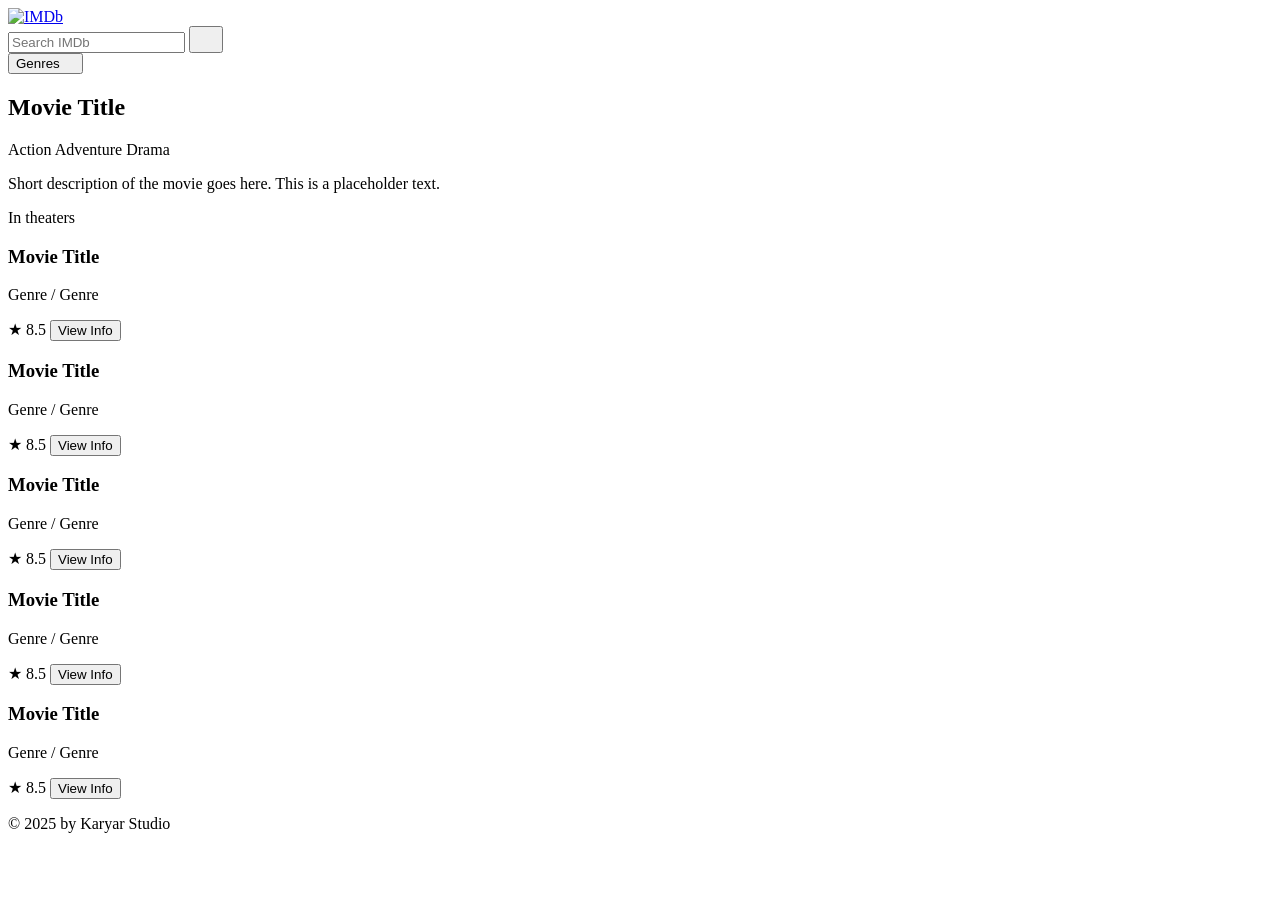
==== index.html @ 92cf8ca8 "adding raw html for first page" ====
<!DOCTYPE html>
<html lang="en">
<head>
  <meta charset="UTF-8">
  <meta name="viewport" content="width=device-width, initial-scale=1.0">
  <title>IMDb - Movie Finder</title>
  <link rel="preconnect" href="https://fonts.googleapis.com">
  <link rel="preconnect" href="https://fonts.gstatic.com" crossorigin>
  <link href="https://fonts.googleapis.com/css2?family=Inter:wght@400;500;600;700&display=swap" rel="stylesheet">
  <link rel="stylesheet" href="css/style.css">
</head>
<body>

  <!-- Header -->
  <header class="header">
    <div class="container header-inner">
      <a href="#" class="logo">
        <img src="assets/imdb-logo.png" alt="IMDb">
      </a>

      <div class="search-box">
        <input type="text" placeholder="Search IMDb" class="search-input">
        <button class="search-btn">
          <svg width="18" height="18" viewBox="0 0 24 24" fill="none" stroke="currentColor" stroke-width="2">
            <circle ></circle>
            <line ></line>
          </svg>
        </button>
      </div>

      <button class="genres-btn">
        Genres
        <svg width="12" height="12" viewBox="0 0 24 24" fill="none" stroke="currentColor" stroke-width="2">
          <polyline></polyline>
        </svg>
      </button>
    </div>
  </header>

  <!-- Main Content -->
  <main class="main">
    <div class="container">

      <!-- Hero Section (ساده) -->
      <section class="hero">
        <div class="hero-content">
          <h1 class="hero-title">Movie Title</h1>
          <div class="hero-tags">
            <span class="tag">Action</span>
            <span class="tag">Adventure</span>
            <span class="tag">Drama</span>
          </div>
          <p class="hero-text">
            Short description of the movie goes here. This is a placeholder text.
          </p>
          <p class="hero-status">In theaters</p>
        </div>
      </section>

      <!-- Movies Grid -->
      <section class="movies-section">
        <div class="movies-grid">

          <!-- کارت خام ۱ -->
          <article class="movie-card">
            <div class="card-poster">
              <!-- اینجا تصویر پوستر میاد -->
            </div>
            <div class="card-body">
              <h3 class="card-title">Movie Title</h3>
              <p class="card-genres">Genre / Genre</p>
              <div class="card-footer">
                <span class="card-rating">★ 8.5</span>
                <button class="card-btn">View Info</button>
              </div>
            </div>
          </article>

          <!-- کارت خام ۲ -->
          <article class="movie-card">
            <div class="card-poster"></div>
            <div class="card-body">
              <h3 class="card-title">Movie Title</h3>
              <p class="card-genres">Genre / Genre</p>
              <div class="card-footer">
                <span class="card-rating">★ 8.5</span>
                <button class="card-btn">View Info</button>
              </div>
            </div>
          </article>

          <!-- کارت خام ۳ -->
          <article class="movie-card">
            <div class="card-poster"></div>
            <div class="card-body">
              <h3 class="card-title">Movie Title</h3>
              <p class="card-genres">Genre / Genre</p>
              <div class="card-footer">
                <span class="card-rating">★ 8.5</span>
                <button class="card-btn">View Info</button>
              </div>
            </div>
          </article>

          <!-- کارت خام ۴ -->
          <article class="movie-card">
            <div class="card-poster"></div>
            <div class="card-body">
              <h3 class="card-title">Movie Title</h3>
              <p class="card-genres">Genre / Genre</p>
              <div class="card-footer">
                <span class="card-rating">★ 8.5</span>
                <button class="card-btn">View Info</button>
              </div>
            </div>
          </article>

          <!-- کارت خام ۵ -->
          <article class="movie-card">
            <div class="card-poster"></div>
            <div class="card-body">
              <h3 class="card-title">Movie Title</h3>
              <p class="card-genres">Genre / Genre</p>
              <div class="card-footer">
                <span class="card-rating">★ 8.5</span>
                <button class="card-btn">View Info</button>
              </div>
            </div>
          </article>

        </div>
      </section>

    </div>
  </main>

  <!-- Footer -->
  <footer class="footer">
    <div class="container">
      <p>© 2025 by Karyar Studio</p>
    </div>
  </footer>

</body>
</html>
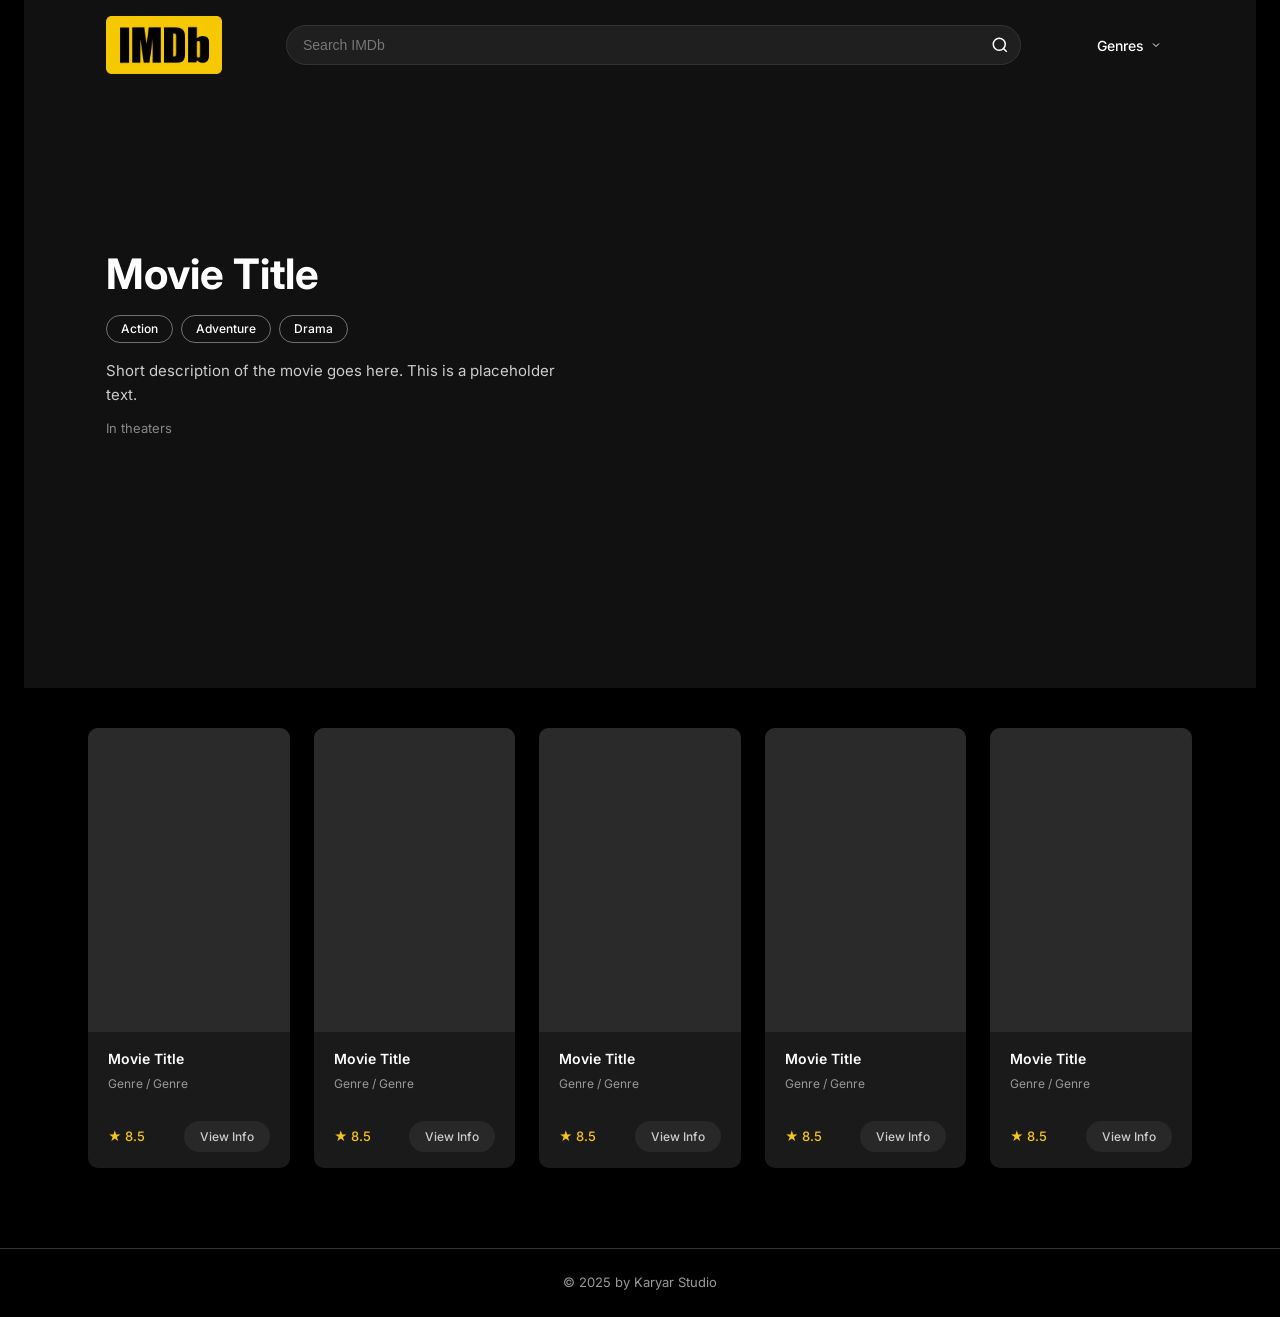
==== commit eb597d19: "fixing style page 1" ====
--- a/index.html
+++ b/index.html
@@ -20,10 +20,10 @@
 
       <div class="search-box">
         <input type="text" placeholder="Search IMDb" class="search-input">
-        <button class="search-btn">
+        <button class="search-btn" aria-label="Search">
           <svg width="18" height="18" viewBox="0 0 24 24" fill="none" stroke="currentColor" stroke-width="2">
-            <circle ></circle>
-            <line ></line>
+            <circle cx="11" cy="11" r="8"></circle>
+            <line x1="21" y1="21" x2="16.65" y2="16.65"></line>
           </svg>
         </button>
       </div>
@@ -31,7 +31,7 @@
       <button class="genres-btn">
         Genres
         <svg width="12" height="12" viewBox="0 0 24 24" fill="none" stroke="currentColor" stroke-width="2">
-          <polyline></polyline>
+          <polyline points="6 9 12 15 18 9"></polyline>
         </svg>
       </button>
     </div>
@@ -41,7 +41,7 @@
   <main class="main">
     <div class="container">
 
-      <!-- Hero Section (ساده) -->
+      <!-- Hero Section -->
       <section class="hero">
         <div class="hero-content">
           <h1 class="hero-title">Movie Title</h1>
@@ -61,14 +61,14 @@
       <section class="movies-section">
         <div class="movies-grid">
 
-          <!-- کارت خام ۱ -->
+          <!-- Card 1 -->
           <article class="movie-card">
-            <div class="card-poster">
-              <!-- اینجا تصویر پوستر میاد -->
-            </div>
+            <div class="card-poster"></div>
             <div class="card-body">
-              <h3 class="card-title">Movie Title</h3>
-              <p class="card-genres">Genre / Genre</p>
+              <div class="card-header">
+                <h3 class="card-title">Movie Title</h3>
+                <p class="card-genres">Genre / Genre</p>
+              </div>
               <div class="card-footer">
                 <span class="card-rating">★ 8.5</span>
                 <button class="card-btn">View Info</button>
@@ -76,12 +76,14 @@
             </div>
           </article>
 
-          <!-- کارت خام ۲ -->
+          <!-- Card 2 -->
           <article class="movie-card">
             <div class="card-poster"></div>
             <div class="card-body">
-              <h3 class="card-title">Movie Title</h3>
-              <p class="card-genres">Genre / Genre</p>
+              <div class="card-header">
+                <h3 class="card-title">Movie Title</h3>
+                <p class="card-genres">Genre / Genre</p>
+              </div>
               <div class="card-footer">
                 <span class="card-rating">★ 8.5</span>
                 <button class="card-btn">View Info</button>
@@ -89,12 +91,14 @@
             </div>
           </article>
 
-          <!-- کارت خام ۳ -->
+          <!-- Card 3 -->
           <article class="movie-card">
             <div class="card-poster"></div>
             <div class="card-body">
-              <h3 class="card-title">Movie Title</h3>
-              <p class="card-genres">Genre / Genre</p>
+              <div class="card-header">
+                <h3 class="card-title">Movie Title</h3>
+                <p class="card-genres">Genre / Genre</p>
+              </div>
               <div class="card-footer">
                 <span class="card-rating">★ 8.5</span>
                 <button class="card-btn">View Info</button>
@@ -102,12 +106,14 @@
             </div>
           </article>
 
-          <!-- کارت خام ۴ -->
+          <!-- Card 4 -->
           <article class="movie-card">
             <div class="card-poster"></div>
             <div class="card-body">
-              <h3 class="card-title">Movie Title</h3>
-              <p class="card-genres">Genre / Genre</p>
+              <div class="card-header">
+                <h3 class="card-title">Movie Title</h3>
+                <p class="card-genres">Genre / Genre</p>
+              </div>
               <div class="card-footer">
                 <span class="card-rating">★ 8.5</span>
                 <button class="card-btn">View Info</button>
@@ -115,12 +121,14 @@
             </div>
           </article>
 
-          <!-- کارت خام ۵ -->
+          <!-- Card 5 -->
           <article class="movie-card">
             <div class="card-poster"></div>
             <div class="card-body">
-              <h3 class="card-title">Movie Title</h3>
-              <p class="card-genres">Genre / Genre</p>
+              <div class="card-header">
+                <h3 class="card-title">Movie Title</h3>
+                <p class="card-genres">Genre / Genre</p>
+              </div>
               <div class="card-footer">
                 <span class="card-rating">★ 8.5</span>
                 <button class="card-btn">View Info</button>
--- a/css/style.css
+++ b/css/style.css
@@ -0,0 +1,387 @@
+/* ==============================
+   Reset & Base
+============================== */
+*,
+*::before,
+*::after {
+  box-sizing: border-box;
+  margin: 0;
+  padding: 0;
+}
+
+:root {
+  --bg: #000000;
+  --bg-card: #1a1a1a;
+  --text: #ffffff;
+  --text-muted: #999999;
+  --accent: #f5c518;
+  --border: #333333;
+  --radius: 10px;
+  --font: 'Inter', sans-serif;
+}
+
+html {
+  scroll-behavior: smooth;
+}
+
+body {
+  font-family: var(--font);
+  background-color: var(--bg);
+  color: var(--text);
+  line-height: 1.5;
+  min-height: 100vh;
+}
+
+img {
+  max-width: 100%;
+  display: block;
+}
+
+a {
+  text-decoration: none;
+  color: inherit;
+}
+
+button {
+  font-family: inherit;
+  cursor: pointer;
+  border: none;
+  background: none;
+  color: inherit;
+}
+
+.container {
+  max-width: 1440px;
+  margin: 0 auto;
+  padding: 0 24px;
+}
+
+/* ==============================
+   Header (overlay on hero)
+============================== */
+.header {
+  position: absolute;
+  top: 0;
+  left: 0;
+  width: 100%;
+  height: 90px;
+  padding: 16px 82px;
+  background: transparent;
+  z-index: 10;
+}
+
+.header-inner {
+  height: 100%;
+  display: flex;
+  align-items: center;
+  justify-content: space-between;
+  gap: 64px;
+  max-width: 1440px;
+  margin: 0 auto;
+}
+
+.logo img {
+  width: 116px;
+  height: 58px;
+  border-radius: 4px;
+  object-fit: contain;
+}
+
+.search-box {
+  flex: 1;
+  max-width: 916px;
+  position: relative;
+}
+
+.search-input {
+  width: 100%;
+  height: 40px;
+  padding: 0 44px 0 16px;
+  background: #1f1f1f;
+  border: 1px solid #333;
+  border-radius: 24px;
+  color: white;
+  font-size: 14px;
+  outline: none;
+  transition: border-color 0.2s;
+}
+
+.search-input::placeholder {
+  color: #777;
+}
+
+.search-input:focus {
+  border-color: var(--accent);
+}
+
+.search-btn {
+  position: absolute;
+  right: 12px;
+  top: 50%;
+  transform: translateY(-50%);
+  color: #fff;
+  display: flex;
+  align-items: center;
+  justify-content: center;
+}
+
+.genres-btn {
+  display: flex;
+  align-items: center;
+  gap: 6px;
+  font-size: 14px;
+  font-weight: 500;
+  padding: 8px 12px;
+  border-radius: 6px;
+  color: #fff;
+  background: transparent;
+  transition: background 0.15s;
+}
+
+.genres-btn:hover {
+  background: rgba(255, 255, 255, 0.1);
+}
+
+/* ==============================
+   Main & Hero
+============================== */
+.main {
+  position: relative;
+  z-index: 1;
+}
+
+.hero {
+  min-height: 688px;
+  background: #111;
+  display: flex;
+  align-items: center;
+  margin-bottom: 40px;
+}
+
+.hero-content {
+  display: flex;
+  flex-direction: column;
+  margin-left: 82px;
+  max-width: 520px;
+}
+
+.hero-title {
+  font-size: 42px;
+  font-weight: 700;
+  margin-bottom: 16px;
+  line-height: 1.2;
+}
+
+.hero-tags {
+  display: flex;
+  flex-wrap: wrap;
+  gap: 8px;
+  margin-bottom: 16px;
+}
+
+.tag {
+  padding: 4px 14px;
+  border: 1px solid rgba(255, 255, 255, 0.4);
+  border-radius: 16px;
+  font-size: 12px;
+  font-weight: 500;
+}
+
+.hero-text {
+  color: #ccc;
+  max-width: 480px;
+  margin-bottom: 12px;
+  font-size: 15px;
+  line-height: 1.6;
+}
+
+.hero-status {
+  font-size: 13px;
+  color: #888;
+}
+
+/* ==============================
+   Movies Grid + Cards
+============================== */
+.movies-section {
+  padding-bottom: 40px;
+}
+
+.movies-grid {
+  display: grid;
+  grid-template-columns: repeat(5, 1fr);
+  gap: 24px;
+  padding: 0 64px;
+}
+
+.movie-card {
+  background: var(--bg-card);
+  border-radius: var(--radius);
+  overflow: hidden;
+  display: flex;
+  flex-direction: column;
+  height: 440px;
+  transition: transform 0.2s ease;
+}
+
+.movie-card:hover {
+  transform: translateY(-4px);
+}
+
+.card-poster {
+  height: 304px;
+  background: #2a2a2a;
+  flex-shrink: 0;
+}
+
+.card-body {
+  display: flex;
+  flex-direction: column;
+  justify-content: space-between;
+  flex: 1;
+  padding: 16px 20px;
+  gap: 12px;
+}
+
+.card-header {
+  display: flex;
+  flex-direction: column;
+  gap: 6px;
+}
+
+.card-title {
+  font-size: 14px;
+  font-weight: 600;
+  white-space: nowrap;
+  overflow: hidden;
+  text-overflow: ellipsis;
+}
+
+.card-genres {
+  font-size: 12px;
+  color: var(--text-muted);
+}
+
+.card-footer {
+  display: flex;
+  align-items: center;
+  justify-content: space-between;
+}
+
+.card-rating {
+  font-size: 13px;
+  font-weight: 500;
+  color: var(--accent);
+}
+
+.card-btn {
+  padding: 8px 16px;
+  background: #282828;
+  border-radius: 16px;
+  font-size: 12px;
+  font-weight: 500;
+  color: #ccc;
+  transition: background 0.15s, color 0.15s;
+}
+
+.card-btn:hover {
+  background: var(--accent);
+  color: #000;
+}
+
+/* ==============================
+   Footer
+============================== */
+.footer {
+  margin-top: 40px;
+  padding: 24px 0;
+  border-top: 1px solid var(--border);
+  text-align: center;
+  font-size: 13px;
+  color: var(--text-muted);
+}
+
+/* ==============================
+   Responsive
+============================== */
+@media (max-width: 1200px) {
+  .movies-grid {
+    grid-template-columns: repeat(4, 1fr);
+    padding: 0 32px;
+  }
+
+  .header {
+    padding: 16px 32px;
+  }
+
+  .hero-content {
+    margin-left: 32px;
+  }
+}
+
+@media (max-width: 900px) {
+  .movies-grid {
+    grid-template-columns: repeat(3, 1fr);
+  }
+
+  .hero-title {
+    font-size: 32px;
+  }
+
+  .header-inner {
+    gap: 24px;
+  }
+}
+
+@media (max-width: 640px) {
+  .header {
+    padding: 12px 16px;
+    height: 70px;
+  }
+
+  .logo img {
+    width: 80px;
+    height: auto;
+  }
+
+  .header-inner {
+    gap: 12px;
+  }
+
+  .genres-btn span {
+    /* keep text */
+  }
+
+  .movies-grid {
+    grid-template-columns: repeat(2, 1fr);
+    gap: 12px;
+    padding: 0 16px;
+  }
+
+  .hero {
+    min-height: 420px;
+  }
+
+  .hero-content {
+    margin-left: 16px;
+    margin-right: 16px;
+  }
+
+  .hero-title {
+    font-size: 24px;
+  }
+
+  .movie-card {
+    height: auto;
+  }
+
+  .card-poster {
+    height: 220px;
+  }
+}
+
+@media (max-width: 400px) {
+  .movies-grid {
+    grid-template-columns: 1fr;
+  }
+}
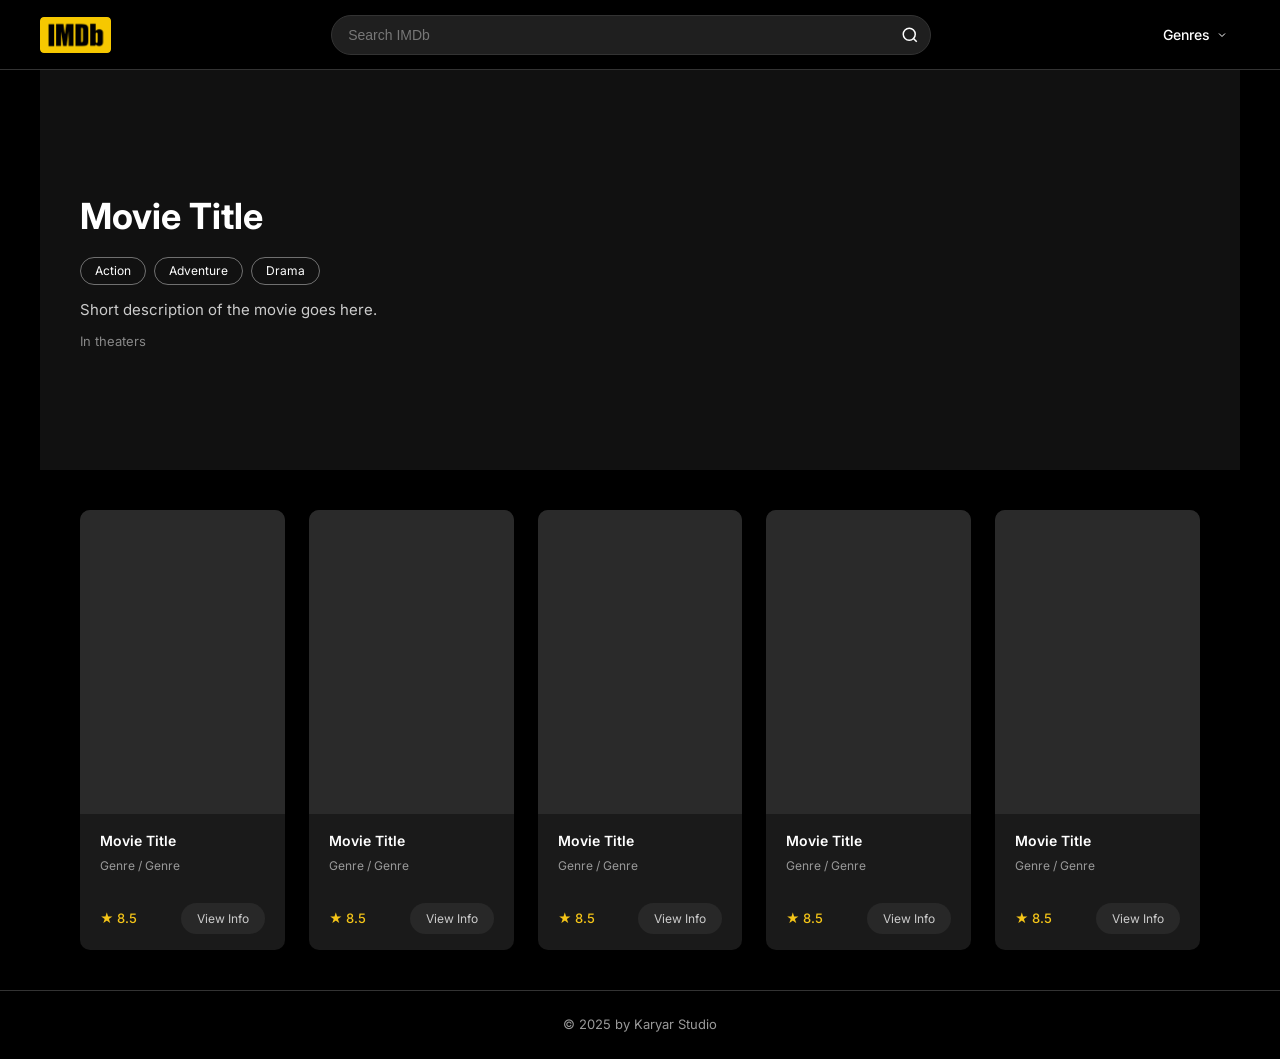
==== commit 260e2c4a: "adding api and html css" ====
--- a/index.html
+++ b/index.html
@@ -10,16 +10,13 @@
   <link rel="stylesheet" href="css/style.css">
 </head>
 <body>
-
-  <!-- Header -->
   <header class="header">
-    <div class="container header-inner">
+    <div class="header-inner">
       <a href="#" class="logo">
-        <img src="assets/imdb-logo.png" alt="IMDb">
+        <img src="assets/imdb-logo.png" alt="IMDb" class="logo-img">
       </a>
-
       <div class="search-box">
-        <input type="text" placeholder="Search IMDb" class="search-input">
+        <input type="text" class="search-input" placeholder="Search IMDb" autocomplete="off">
         <button class="search-btn" aria-label="Search">
           <svg width="18" height="18" viewBox="0 0 24 24" fill="none" stroke="currentColor" stroke-width="2">
             <circle cx="11" cy="11" r="8"></circle>
@@ -27,7 +24,6 @@
           </svg>
         </button>
       </div>
-
       <button class="genres-btn">
         Genres
         <svg width="12" height="12" viewBox="0 0 24 24" fill="none" stroke="currentColor" stroke-width="2">
@@ -37,11 +33,8 @@
     </div>
   </header>
 
-  <!-- Main Content -->
   <main class="main">
     <div class="container">
-
-      <!-- Hero Section -->
       <section class="hero">
         <div class="hero-content">
           <h1 class="hero-title">Movie Title</h1>
@@ -50,18 +43,13 @@
             <span class="tag">Adventure</span>
             <span class="tag">Drama</span>
           </div>
-          <p class="hero-text">
-            Short description of the movie goes here. This is a placeholder text.
-          </p>
+          <p class="hero-text">Short description of the movie goes here.</p>
           <p class="hero-status">In theaters</p>
         </div>
       </section>
 
-      <!-- Movies Grid -->
       <section class="movies-section">
         <div class="movies-grid">
-
-          <!-- Card 1 -->
           <article class="movie-card">
             <div class="card-poster"></div>
             <div class="card-body">
@@ -75,8 +63,6 @@
               </div>
             </div>
           </article>
-
-          <!-- Card 2 -->
           <article class="movie-card">
             <div class="card-poster"></div>
             <div class="card-body">
@@ -90,8 +76,6 @@
               </div>
             </div>
           </article>
-
-          <!-- Card 3 -->
           <article class="movie-card">
             <div class="card-poster"></div>
             <div class="card-body">
@@ -105,8 +89,6 @@
               </div>
             </div>
           </article>
-
-          <!-- Card 4 -->
           <article class="movie-card">
             <div class="card-poster"></div>
             <div class="card-body">
@@ -120,8 +102,6 @@
               </div>
             </div>
           </article>
-
-          <!-- Card 5 -->
           <article class="movie-card">
             <div class="card-poster"></div>
             <div class="card-body">
@@ -135,19 +115,13 @@
               </div>
             </div>
           </article>
-
         </div>
       </section>
-
     </div>
   </main>
 
-  <!-- Footer -->
   <footer class="footer">
-    <div class="container">
-      <p>© 2025 by Karyar Studio</p>
-    </div>
+    <p>© 2025 by Karyar Studio</p>
   </footer>
-
 </body>
 </html>
--- a/css/style.css
+++ b/css/style.css
@@ -1,9 +1,4 @@
-/* ==============================
-   Reset & Base
-============================== */
-*,
-*::before,
-*::after {
+*, *::before, *::after {
   box-sizing: border-box;
   margin: 0;
   padding: 0;
@@ -53,21 +48,16 @@
 .container {
   max-width: 1440px;
   margin: 0 auto;
-  padding: 0 24px;
-}
-
-/* ==============================
-   Header (overlay on hero)
-============================== */
+  padding: 0 40px;
+}
+
 .header {
-  position: absolute;
+  background: #000;
+  height: 70px;
+  position: sticky;
   top: 0;
-  left: 0;
-  width: 100%;
-  height: 90px;
-  padding: 16px 82px;
-  background: transparent;
-  z-index: 10;
+  z-index: 100;
+  border-bottom: 1px solid var(--border);
 }
 
 .header-inner {
@@ -75,21 +65,21 @@
   display: flex;
   align-items: center;
   justify-content: space-between;
-  gap: 64px;
+  gap: 40px;
   max-width: 1440px;
   margin: 0 auto;
-}
-
-.logo img {
-  width: 116px;
-  height: 58px;
+  padding: 0 40px;
+}
+
+.logo-img {
+  height: 36px;
+  width: auto;
   border-radius: 4px;
-  object-fit: contain;
 }
 
 .search-box {
   flex: 1;
-  max-width: 916px;
+  max-width: 600px;
   position: relative;
 }
 
@@ -103,7 +93,6 @@
   color: white;
   font-size: 14px;
   outline: none;
-  transition: border-color 0.2s;
 }
 
 .search-input::placeholder {
@@ -121,8 +110,6 @@
   transform: translateY(-50%);
   color: #fff;
   display: flex;
-  align-items: center;
-  justify-content: center;
 }
 
 .genres-btn {
@@ -134,24 +121,18 @@
   padding: 8px 12px;
   border-radius: 6px;
   color: #fff;
-  background: transparent;
-  transition: background 0.15s;
 }
 
 .genres-btn:hover {
-  background: rgba(255, 255, 255, 0.1);
-}
-
-/* ==============================
-   Main & Hero
-============================== */
+  background: #1f1f1f;
+}
+
 .main {
-  position: relative;
-  z-index: 1;
+  padding-bottom: 40px;
 }
 
 .hero {
-  min-height: 688px;
+  min-height: 400px;
   background: #111;
   display: flex;
   align-items: center;
@@ -159,24 +140,20 @@
 }
 
 .hero-content {
-  display: flex;
-  flex-direction: column;
-  margin-left: 82px;
+  margin-left: 40px;
   max-width: 520px;
 }
 
 .hero-title {
-  font-size: 42px;
+  font-size: 36px;
   font-weight: 700;
-  margin-bottom: 16px;
-  line-height: 1.2;
+  margin-bottom: 14px;
 }
 
 .hero-tags {
   display: flex;
-  flex-wrap: wrap;
   gap: 8px;
-  margin-bottom: 16px;
+  margin-bottom: 14px;
 }
 
 .tag {
@@ -184,15 +161,13 @@
   border: 1px solid rgba(255, 255, 255, 0.4);
   border-radius: 16px;
   font-size: 12px;
-  font-weight: 500;
 }
 
 .hero-text {
   color: #ccc;
+  font-size: 15px;
+  margin-bottom: 10px;
   max-width: 480px;
-  margin-bottom: 12px;
-  font-size: 15px;
-  line-height: 1.6;
 }
 
 .hero-status {
@@ -200,18 +175,14 @@
   color: #888;
 }
 
-/* ==============================
-   Movies Grid + Cards
-============================== */
 .movies-section {
-  padding-bottom: 40px;
+  padding: 0 40px;
 }
 
 .movies-grid {
   display: grid;
   grid-template-columns: repeat(5, 1fr);
   gap: 24px;
-  padding: 0 64px;
 }
 
 .movie-card {
@@ -221,7 +192,7 @@
   display: flex;
   flex-direction: column;
   height: 440px;
-  transition: transform 0.2s ease;
+  transition: transform 0.2s;
 }
 
 .movie-card:hover {
@@ -279,9 +250,7 @@
   background: #282828;
   border-radius: 16px;
   font-size: 12px;
-  font-weight: 500;
   color: #ccc;
-  transition: background 0.15s, color 0.15s;
 }
 
 .card-btn:hover {
@@ -289,11 +258,7 @@
   color: #000;
 }
 
-/* ==============================
-   Footer
-============================== */
 .footer {
-  margin-top: 40px;
   padding: 24px 0;
   border-top: 1px solid var(--border);
   text-align: center;
@@ -301,87 +266,40 @@
   color: var(--text-muted);
 }
 
-/* ==============================
-   Responsive
-============================== */
-@media (max-width: 1200px) {
+@media (max-width: 1100px) {
   .movies-grid {
     grid-template-columns: repeat(4, 1fr);
-    padding: 0 32px;
-  }
-
-  .header {
-    padding: 16px 32px;
-  }
-
-  .hero-content {
-    margin-left: 32px;
-  }
-}
-
-@media (max-width: 900px) {
+  }
+}
+
+@media (max-width: 800px) {
   .movies-grid {
     grid-template-columns: repeat(3, 1fr);
   }
-
   .hero-title {
-    font-size: 32px;
-  }
-
-  .header-inner {
-    gap: 24px;
-  }
-}
-
-@media (max-width: 640px) {
-  .header {
-    padding: 12px 16px;
-    height: 70px;
-  }
-
-  .logo img {
-    width: 80px;
-    height: auto;
-  }
-
-  .header-inner {
-    gap: 12px;
-  }
-
-  .genres-btn span {
-    /* keep text */
-  }
-
+    font-size: 28px;
+  }
+}
+
+@media (max-width: 600px) {
   .movies-grid {
     grid-template-columns: repeat(2, 1fr);
     gap: 12px;
+  }
+  .header-inner {
+    gap: 12px;
     padding: 0 16px;
   }
-
-  .hero {
-    min-height: 420px;
-  }
-
+  .movies-section {
+    padding: 0 16px;
+  }
   .hero-content {
     margin-left: 16px;
-    margin-right: 16px;
-  }
-
-  .hero-title {
-    font-size: 24px;
-  }
-
+  }
   .movie-card {
     height: auto;
   }
-
   .card-poster {
     height: 220px;
   }
 }
-
-@media (max-width: 400px) {
-  .movies-grid {
-    grid-template-columns: 1fr;
-  }
-}
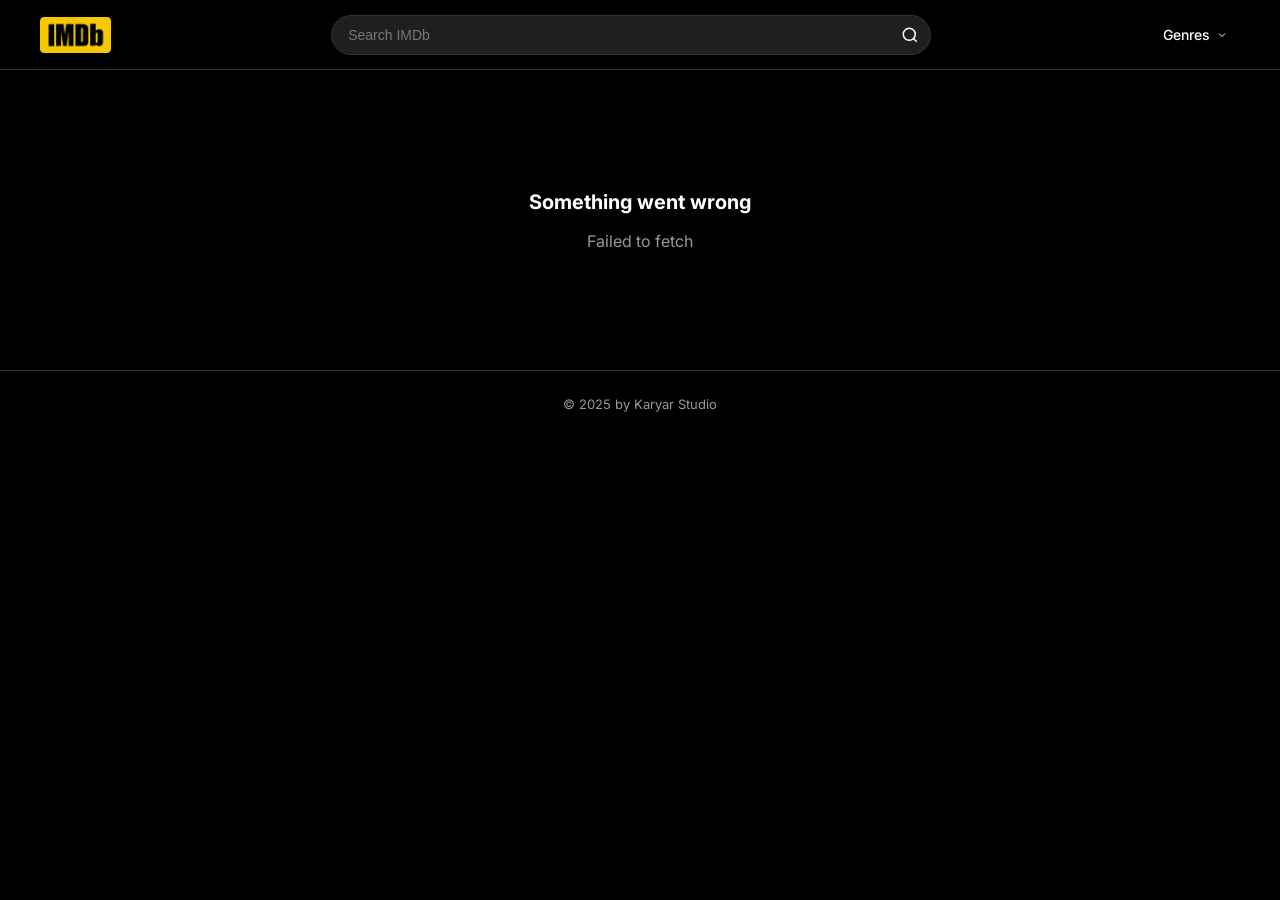
==== commit 34551749: "Adding API , router and home page rendering in app" ====
--- a/index.html
+++ b/index.html
@@ -12,19 +12,19 @@
 <body>
   <header class="header">
     <div class="header-inner">
-      <a href="#" class="logo">
+      <a href="#/" class="logo">
         <img src="assets/imdb-logo.png" alt="IMDb" class="logo-img">
       </a>
       <div class="search-box">
-        <input type="text" class="search-input" placeholder="Search IMDb" autocomplete="off">
-        <button class="search-btn" aria-label="Search">
+        <input type="text" id="search-input" class="search-input" placeholder="Search IMDb" autocomplete="off">
+        <button class="search-btn" id="search-btn" aria-label="Search">
           <svg width="18" height="18" viewBox="0 0 24 24" fill="none" stroke="currentColor" stroke-width="2">
             <circle cx="11" cy="11" r="8"></circle>
             <line x1="21" y1="21" x2="16.65" y2="16.65"></line>
           </svg>
         </button>
       </div>
-      <button class="genres-btn">
+      <button class="genres-btn" id="genres-btn">
         Genres
         <svg width="12" height="12" viewBox="0 0 24 24" fill="none" stroke="currentColor" stroke-width="2">
           <polyline points="6 9 12 15 18 9"></polyline>
@@ -33,95 +33,12 @@
     </div>
   </header>
 
-  <main class="main">
-    <div class="container">
-      <section class="hero">
-        <div class="hero-content">
-          <h1 class="hero-title">Movie Title</h1>
-          <div class="hero-tags">
-            <span class="tag">Action</span>
-            <span class="tag">Adventure</span>
-            <span class="tag">Drama</span>
-          </div>
-          <p class="hero-text">Short description of the movie goes here.</p>
-          <p class="hero-status">In theaters</p>
-        </div>
-      </section>
-
-      <section class="movies-section">
-        <div class="movies-grid">
-          <article class="movie-card">
-            <div class="card-poster"></div>
-            <div class="card-body">
-              <div class="card-header">
-                <h3 class="card-title">Movie Title</h3>
-                <p class="card-genres">Genre / Genre</p>
-              </div>
-              <div class="card-footer">
-                <span class="card-rating">★ 8.5</span>
-                <button class="card-btn">View Info</button>
-              </div>
-            </div>
-          </article>
-          <article class="movie-card">
-            <div class="card-poster"></div>
-            <div class="card-body">
-              <div class="card-header">
-                <h3 class="card-title">Movie Title</h3>
-                <p class="card-genres">Genre / Genre</p>
-              </div>
-              <div class="card-footer">
-                <span class="card-rating">★ 8.5</span>
-                <button class="card-btn">View Info</button>
-              </div>
-            </div>
-          </article>
-          <article class="movie-card">
-            <div class="card-poster"></div>
-            <div class="card-body">
-              <div class="card-header">
-                <h3 class="card-title">Movie Title</h3>
-                <p class="card-genres">Genre / Genre</p>
-              </div>
-              <div class="card-footer">
-                <span class="card-rating">★ 8.5</span>
-                <button class="card-btn">View Info</button>
-              </div>
-            </div>
-          </article>
-          <article class="movie-card">
-            <div class="card-poster"></div>
-            <div class="card-body">
-              <div class="card-header">
-                <h3 class="card-title">Movie Title</h3>
-                <p class="card-genres">Genre / Genre</p>
-              </div>
-              <div class="card-footer">
-                <span class="card-rating">★ 8.5</span>
-                <button class="card-btn">View Info</button>
-              </div>
-            </div>
-          </article>
-          <article class="movie-card">
-            <div class="card-poster"></div>
-            <div class="card-body">
-              <div class="card-header">
-                <h3 class="card-title">Movie Title</h3>
-                <p class="card-genres">Genre / Genre</p>
-              </div>
-              <div class="card-footer">
-                <span class="card-rating">★ 8.5</span>
-                <button class="card-btn">View Info</button>
-              </div>
-            </div>
-          </article>
-        </div>
-      </section>
-    </div>
-  </main>
+  <main id="app"></main>
 
   <footer class="footer">
     <p>© 2025 by Karyar Studio</p>
   </footer>
+
+  <script type="module" src="js/app.js"></script>
 </body>
 </html>
--- a/css/style.css
+++ b/css/style.css
@@ -9,6 +9,7 @@
   --bg-card: #1a1a1a;
   --text: #ffffff;
   --text-muted: #999999;
+  --text-secondary: #cccccc;
   --accent: #f5c518;
   --border: #333333;
   --radius: 10px;
@@ -43,12 +44,6 @@
   border: none;
   background: none;
   color: inherit;
-}
-
-.container {
-  max-width: 1440px;
-  margin: 0 auto;
-  padding: 0 40px;
 }
 
 .header {
@@ -128,54 +123,439 @@
 }
 
 .main {
-  padding-bottom: 40px;
-}
-
-.hero {
-  min-height: 400px;
-  background: #111;
-  display: flex;
-  align-items: center;
-  margin-bottom: 40px;
-}
-
-.hero-content {
-  margin-left: 40px;
-  max-width: 520px;
-}
-
-.hero-title {
+  padding-top: 32px;
+  padding-bottom: 60px;
+}
+
+.detail-container {
+  max-width: 1440px;
+  margin: 0 auto;
+  padding: 0 40px;
+}
+
+.detail-top {
+  display: flex;
+  align-items: center;
+  justify-content: space-between;
+  gap: 24px;
+  margin-bottom: 24px;
+}
+
+.detail-title {
   font-size: 36px;
   font-weight: 700;
-  margin-bottom: 14px;
-}
-
-.hero-tags {
-  display: flex;
+  margin-bottom: 6px;
+  line-height: 1.2;
+}
+
+.detail-meta {
+  font-size: 14px;
+  color: var(--text-muted);
+}
+
+.detail-rating-badge {
+  display: flex;
+  align-items: center;
+  gap: 6px;
+  background: #1f1f1f;
+  padding: 8px 14px;
+  border-radius: 20px;
+  font-size: 14px;
+  font-weight: 600;
+  white-space: nowrap;
+}
+
+.detail-rating-badge .star {
+  color: var(--accent);
+}
+
+.detail-rating-badge .votes {
+  color: var(--text-muted);
+  font-weight: 400;
+  font-size: 13px;
+}
+
+.detail-main {
+  display: flex;
+  gap: 32px;
+  margin-bottom: 48px;
+}
+
+.detail-poster {
+  flex-shrink: 0;
+  width: 280px;
+}
+
+.poster-placeholder {
+  width: 100%;
+  aspect-ratio: 2 / 3;
+  background: #2a2a2a;
+  border-radius: 8px;
+}
+
+.detail-info {
+  flex: 1;
+  min-width: 0;
+  display: flex;
+  flex-direction: column;
+  gap: 18px;
+}
+
+.info-row {
+  display: flex;
+  gap: 16px;
+  align-items: flex-start;
+}
+
+.info-label {
+  width: 80px;
+  flex-shrink: 0;
+  font-size: 14px;
+  font-weight: 500;
+  color: var(--text-muted);
+  padding-top: 2px;
+}
+
+.info-text {
+  font-size: 15px;
+  color: var(--text-secondary);
+  line-height: 1.6;
+}
+
+.info-tags {
+  display: flex;
+  flex-wrap: wrap;
   gap: 8px;
-  margin-bottom: 14px;
 }
 
 .tag {
-  padding: 4px 14px;
-  border: 1px solid rgba(255, 255, 255, 0.4);
+  padding: 5px 14px;
+  background: #2a2a2a;
   border-radius: 16px;
+  font-size: 13px;
+  color: #ddd;
+}
+
+.detail-images {
+  display: flex;
+  gap: 16px;
+  overflow-x: auto;
+  margin-top: 4px;
+}
+
+.scene-img {
+  width: 180px;
+  height: 100px;
+  background: #2a2a2a;
+  border-radius: 8px;
+  flex-shrink: 0;
+}
+
+.cast-section {
+  margin-top: 20px;
+}
+
+.cast-title {
+  font-size: 22px;
+  font-weight: 600;
+  margin-bottom: 24px;
+  display: flex;
+  align-items: center;
+  gap: 10px;
+}
+
+.cast-title .dot {
+  width: 8px;
+  height: 8px;
+  background: var(--accent);
+  border-radius: 50%;
+  display: inline-block;
+}
+
+.cast-grid {
+  display: grid;
+  grid-template-columns: repeat(6, 1fr);
+  gap: 32px;
+}
+
+.cast-card {
+  text-align: left;
+}
+
+.cast-photo {
+  width: 100%;
+  aspect-ratio: 1 / 1;
+  background: #2a2a2a;
+  border-radius: 10px;
+  margin-bottom: 10px;
+}
+
+.cast-name {
+  font-size: 13px;
+  font-weight: 500;
+  margin-bottom: 2px;
+}
+
+.cast-character {
   font-size: 12px;
-}
-
-.hero-text {
-  color: #ccc;
+  color: var(--text-muted);
+}
+
+.genres-layout {
+  display: flex;
+  gap: 32px;
+  align-items: flex-start;
+  max-width: 1440px;
+  margin: 0 auto;
+  padding: 0 40px;
+}
+
+.genres-sidebar {
+  width: 200px;
+  flex-shrink: 0;
+  position: sticky;
+  top: 90px;
+}
+
+.sidebar-title {
+  font-size: 18px;
+  font-weight: 600;
+  margin-bottom: 16px;
+  display: flex;
+  align-items: center;
+  gap: 8px;
+}
+
+.sidebar-title .dot {
+  width: 8px;
+  height: 8px;
+  background: var(--accent);
+  border-radius: 50%;
+}
+
+.genres-list {
+  background: #111;
+  border-radius: 10px;
+  padding: 12px 0;
+  display: flex;
+  flex-direction: column;
+  gap: 2px;
+}
+
+.genre-item {
+  padding: 10px 16px;
+  font-size: 14px;
+  font-weight: 500;
+  color: #c3c3c3;
+  border-left: 3px solid transparent;
+  display: block;
+}
+
+.genre-item:hover {
+  background: #1a1a1a;
+  color: #fff;
+}
+
+.genre-item.active {
+  background: #1a1a1a;
+  color: var(--accent);
+  border-left-color: var(--accent);
+  font-weight: 600;
+}
+
+.genres-content {
+  flex: 1;
+  min-width: 0;
+}
+
+.genres-toolbar {
+  display: flex;
+  align-items: center;
+  justify-content: space-between;
+  margin-bottom: 20px;
+}
+
+.sort-btn {
+  display: flex;
+  align-items: center;
+  gap: 8px;
+  padding: 8px 16px;
+  background: #1a1a1a;
+  border-radius: 20px;
+  font-size: 13px;
+  color: var(--text-secondary);
+}
+
+.titles-count {
+  font-size: 13px;
+  color: var(--text-muted);
+}
+
+.genre-movie-list {
+  display: flex;
+  flex-direction: column;
+  gap: 16px;
+}
+
+.genre-movie-card {
+  display: flex;
+  gap: 20px;
+  background: var(--bg-card);
+  border-radius: 12px;
+  padding: 16px 20px;
+}
+
+.g-poster {
+  width: 110px;
+  height: 160px;
+  background: #2a2a2a;
+  border-radius: 8px;
+  flex-shrink: 0;
+}
+
+.g-info {
+  flex: 1;
+  min-width: 0;
+  display: flex;
+  flex-direction: column;
+  gap: 6px;
+}
+
+.g-top {
+  display: flex;
+  align-items: flex-start;
+  justify-content: space-between;
+  gap: 12px;
+}
+
+.g-title {
+  font-size: 18px;
+  font-weight: 700;
+}
+
+.g-rating {
   font-size: 15px;
-  margin-bottom: 10px;
-  max-width: 480px;
-}
-
-.hero-status {
-  font-size: 13px;
-  color: #888;
-}
-
-.movies-section {
+  font-weight: 600;
+  color: var(--accent);
+  white-space: nowrap;
+}
+
+.g-meta {
+  font-size: 13px;
+  color: var(--text-muted);
+}
+
+.g-tags {
+  display: flex;
+  flex-wrap: wrap;
+  gap: 6px;
+  margin: 2px 0;
+}
+
+.g-plot {
+  font-size: 14px;
+  color: var(--text-secondary);
+  line-height: 1.5;
+}
+
+.g-credit {
+  font-size: 13px;
+  color: var(--text-muted);
+}
+
+.g-credit strong {
+  color: #bbb;
+  font-weight: 500;
+}
+
+.g-votes {
+  font-size: 13px;
+  color: var(--text-muted);
+}
+
+.footer {
+  padding: 24px 0;
+  border-top: 1px solid var(--border);
+  text-align: center;
+  font-size: 13px;
+  color: var(--text-muted);
+}
+
+@media (max-width: 900px) {
+  .detail-main {
+    flex-direction: column;
+    align-items: center;
+  }
+  .detail-poster {
+    width: 240px;
+  }
+  .info-row {
+    flex-direction: column;
+    gap: 6px;
+  }
+  .info-label {
+    width: auto;
+  }
+  .cast-grid {
+    grid-template-columns: repeat(3, 1fr);
+  }
+  .genres-layout {
+    flex-direction: column;
+  }
+  .genres-sidebar {
+    width: 100%;
+    position: static;
+  }
+  .genres-list {
+    flex-direction: row;
+    flex-wrap: wrap;
+    gap: 4px;
+    padding: 8px;
+  }
+  .genre-item {
+    border-left: none;
+    border-radius: 16px;
+    padding: 8px 14px;
+  }
+  .genre-item.active {
+    background: var(--accent);
+    color: #000;
+  }
+  .header-inner {
+    gap: 16px;
+    padding: 0 20px;
+  }
+  .detail-container,
+  .genres-layout {
+    padding: 0 20px;
+  }
+}
+
+@media (max-width: 600px) {
+  .detail-top {
+    flex-direction: column;
+    align-items: flex-start;
+  }
+  .detail-title {
+    font-size: 28px;
+  }
+  .cast-grid {
+    grid-template-columns: repeat(2, 1fr);
+    gap: 16px;
+  }
+  .genre-movie-card {
+    flex-direction: column;
+  }
+  .g-poster {
+    width: 100%;
+    max-width: 140px;
+    height: 200px;
+  }
+}
+
+.container {
+  max-width: 1440px;
+  margin: 0 auto;
   padding: 0 40px;
 }
 
@@ -183,6 +563,7 @@
   display: grid;
   grid-template-columns: repeat(5, 1fr);
   gap: 24px;
+  padding: 24px 0;
 }
 
 .movie-card {
@@ -192,17 +573,11 @@
   display: flex;
   flex-direction: column;
   height: 440px;
-  transition: transform 0.2s;
-}
-
-.movie-card:hover {
-  transform: translateY(-4px);
 }
 
 .card-poster {
   height: 304px;
   background: #2a2a2a;
-  flex-shrink: 0;
 }
 
 .card-body {
@@ -253,17 +628,20 @@
   color: #ccc;
 }
 
-.card-btn:hover {
-  background: var(--accent);
-  color: #000;
-}
-
-.footer {
-  padding: 24px 0;
-  border-top: 1px solid var(--border);
+.state-message {
+  display: flex;
+  flex-direction: column;
+  align-items: center;
+  justify-content: center;
+  min-height: 300px;
   text-align: center;
-  font-size: 13px;
-  color: var(--text-muted);
+  color: var(--text-muted);
+  gap: 12px;
+}
+
+.state-message h2 {
+  color: var(--text);
+  font-size: 20px;
 }
 
 @media (max-width: 1100px) {
@@ -276,30 +654,10 @@
   .movies-grid {
     grid-template-columns: repeat(3, 1fr);
   }
-  .hero-title {
-    font-size: 28px;
-  }
 }
 
 @media (max-width: 600px) {
   .movies-grid {
     grid-template-columns: repeat(2, 1fr);
-    gap: 12px;
-  }
-  .header-inner {
-    gap: 12px;
-    padding: 0 16px;
-  }
-  .movies-section {
-    padding: 0 16px;
-  }
-  .hero-content {
-    margin-left: 16px;
-  }
-  .movie-card {
-    height: auto;
-  }
-  .card-poster {
-    height: 220px;
-  }
-}
+  }
+}
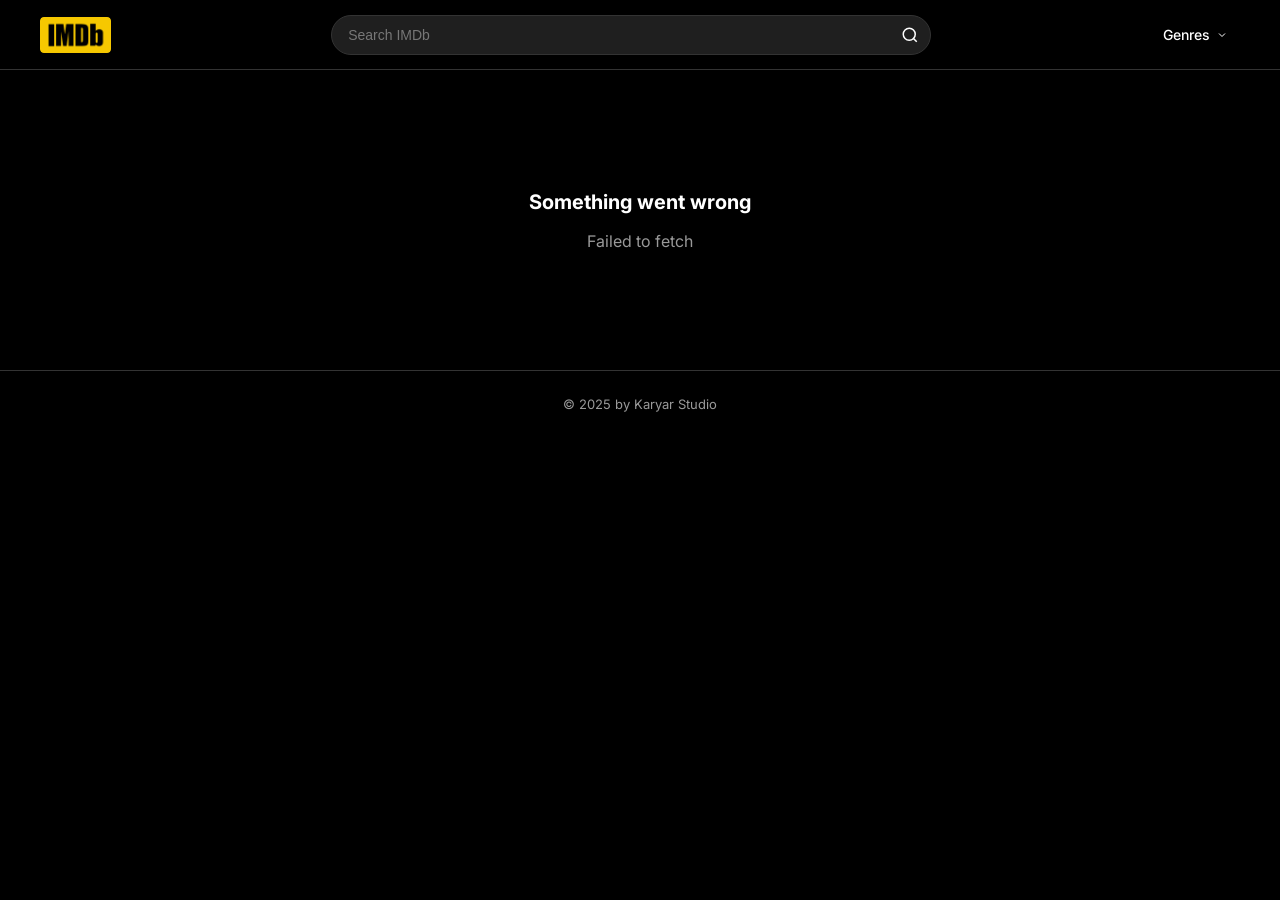
==== commit 5645e9ef: "Adding live search dropdown and search results page" ====
--- a/index.html
+++ b/index.html
@@ -23,6 +23,7 @@
             <line x1="21" y1="21" x2="16.65" y2="16.65"></line>
           </svg>
         </button>
+        <div class="search-dropdown" id="search-dropdown"></div>
       </div>
       <button class="genres-btn" id="genres-btn">
         Genres
--- a/css/style.css
+++ b/css/style.css
@@ -661,3 +661,110 @@
     grid-template-columns: repeat(2, 1fr);
   }
 }
+
+.card-poster img,
+.detail-poster img {
+  width: 100%;
+  height: 100%;
+  object-fit: cover;
+}
+
+.card-poster {
+  overflow: hidden;
+}
+
+.detail-poster img {
+  aspect-ratio: 2 / 3;
+  border-radius: 8px;
+  display: block;
+}
+
+.movie-card {
+  cursor: pointer;
+  transition: transform 0.2s;
+}
+
+.movie-card:hover {
+  transform: translateY(-4px);
+}
+
+.g-poster img {
+  width: 100%;
+  height: 100%;
+  object-fit: cover;
+}
+
+.genre-movie-card {
+  cursor: pointer;
+  transition: background 0.15s;
+}
+
+.genre-movie-card:hover {
+  background: #222;
+}
+
+.search-dropdown {
+  display: none;
+  position: absolute;
+  top: calc(100% + 8px);
+  left: 0;
+  right: 0;
+  background: #1a1a1a;
+  border: 1px solid var(--border);
+  border-radius: 8px;
+  max-height: 400px;
+  overflow-y: auto;
+  z-index: 100;
+  box-shadow: 0 8px 24px rgba(0, 0, 0, 0.5);
+}
+
+.search-dropdown.active {
+  display: block;
+}
+
+.search-item {
+  display: flex;
+  align-items: center;
+  gap: 12px;
+  padding: 10px 14px;
+  cursor: pointer;
+}
+
+.search-item:hover {
+  background: #2a2a2a;
+}
+
+.search-item img {
+  width: 40px;
+  height: 60px;
+  object-fit: cover;
+  border-radius: 4px;
+  background: #333;
+}
+
+.search-item-title {
+  font-size: 14px;
+  font-weight: 500;
+}
+
+.search-item-genres {
+  font-size: 12px;
+  color: var(--text-muted);
+  margin-top: 2px;
+}
+
+.search-results-header {
+  display: flex;
+  align-items: center;
+  justify-content: space-between;
+  margin: 24px 40px 20px;
+}
+
+.search-results-title {
+  font-size: 20px;
+  font-weight: 600;
+}
+
+.search-results-title span {
+  color: var(--accent);
+}
